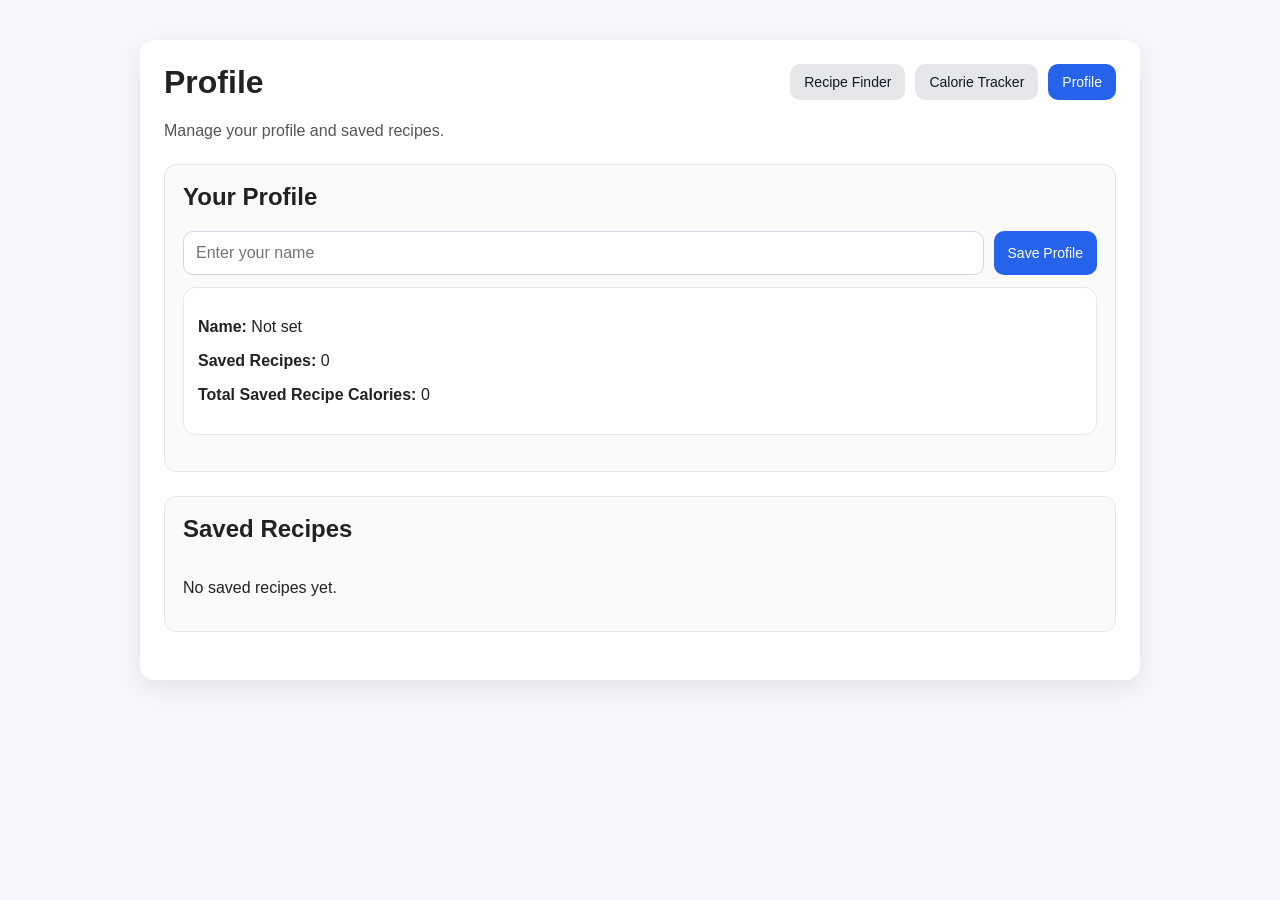
==== docs/profile.html @ 75d16dd7 "new profile page" ====
<!doctype html>
<html lang="en">
<head>
  <meta charset="utf-8">
  <title>Profile</title>
  <meta name="viewport" content="width=device-width, initial-scale=1">
  <link rel="stylesheet" href="./style.css">
</head>
<body>
  <div class="container">
    <header class="topbar">
      <div>
        <h1>Profile</h1>
        <p class="subtitle">Manage your profile and saved recipes.</p>
      </div>
      <nav class="nav-links">
        <a class="nav-link" href="./index.html">Recipe Finder</a>
        <a class="nav-link" href="./tracker.html">Calorie Tracker</a>
        <a class="nav-link active" href="./profile.html">Profile</a>
      </nav>
    </header>

    <section class="panel">
      <h2>Your Profile</h2>
      <div class="profile-box">
        <input id="profileName" type="text" placeholder="Enter your name">
        <button id="saveProfileBtn" type="button">Save Profile</button>
      </div>

      <div class="profile-card">
        <p><strong>Name:</strong> <span id="profileNameDisplay">Not set</span></p>
        <p><strong>Saved Recipes:</strong> <span id="savedRecipeCount">0</span></p>
        <p><strong>Total Saved Recipe Calories:</strong> <span id="savedRecipeCalories">0</span></p>
      </div>
    </section>

    <section class="panel">
      <h2>Saved Recipes</h2>
      <div id="savedRecipesList" class="results"></div>
    </section>
  </div>

  <script src="./script.js"></script>
</body>
</html>
---- docs/style.css ----
* {
  box-sizing: border-box;
}

body {
  margin: 0;
  font-family: Arial, sans-serif;
  background: #f5f7fb;
  color: #222;
}

.container {
  max-width: 1000px;
  margin: 40px auto;
  background: #ffffff;
  padding: 24px;
  border-radius: 14px;
  box-shadow: 0 8px 24px rgba(0, 0, 0, 0.08);
}

h1, h2, h3 {
  margin-top: 0;
}

.subtitle {
  color: #555;
  margin-bottom: 0;
}

.topbar {
  display: flex;
  justify-content: space-between;
  align-items: flex-start;
  gap: 16px;
  flex-wrap: wrap;
  margin-bottom: 24px;
}

.nav-links {
  display: flex;
  gap: 10px;
  flex-wrap: wrap;
}

.nav-link {
  text-decoration: none;
  background: #e5e7eb;
  color: #111827;
  padding: 10px 14px;
  border-radius: 10px;
  font-size: 14px;
}

.nav-link.active,
.inline-link {
  background: #2563eb;
  color: white;
}

.panel {
  margin-bottom: 24px;
  padding: 18px;
  border: 1px solid #e5e7eb;
  border-radius: 12px;
  background: #fafafa;
}

.ingredient-entry,
.goal-box,
.profile-box,
.search-actions {
  display: flex;
  gap: 10px;
  flex-wrap: wrap;
  margin-bottom: 12px;
}

.ingredient-entry input,
.goal-box input,
.profile-box input {
  flex: 1;
  min-width: 220px;
  padding: 12px;
  border: 1px solid #d0d7e2;
  border-radius: 10px;
  font-size: 16px;
}

button {
  border: none;
  border-radius: 10px;
  padding: 10px 14px;
  cursor: pointer;
  font-size: 14px;
  background: #2563eb;
  color: white;
}

.secondary-btn {
  background: #6b7280;
}

.danger-btn,
.delete-btn,
.remove-chip-btn {
  background: #ef4444;
}

.message {
  margin: 8px 0 12px;
  color: #b45309;
  min-height: 20px;
}

.chips,
.tags {
  display: flex;
  flex-wrap: wrap;
  gap: 8px;
  margin-bottom: 12px;
}

.chip,
.tag {
  display: inline-flex;
  align-items: center;
  gap: 8px;
  background: #e0ecff;
  color: #1d4ed8;
  padding: 6px 10px;
  border-radius: 999px;
  font-size: 13px;
}

.remove-chip-btn {
  border: none;
  color: white;
  border-radius: 999px;
  width: 22px;
  height: 22px;
  padding: 0;
  font-size: 12px;
  line-height: 22px;
}

.results {
  display: grid;
  gap: 16px;
}

.recipe-card {
  border: 1px solid #e5e7eb;
  border-radius: 12px;
  padding: 16px;
  background: #fff;
}

.recipe-card h3 {
  margin: 0 0 8px 0;
}

.recipe-card img {
  max-width: 220px;
  width: 100%;
  border-radius: 10px;
  display: block;
  margin: 12px 0;
}

.recipe-meta {
  font-weight: bold;
  margin-bottom: 10px;
  color: #111827;
}

.instructions {
  margin-top: 10px;
}

.log-summary {
  font-size: 18px;
  font-weight: bold;
  margin-bottom: 12px;
}

.log-list {
  list-style: none;
  padding: 0;
  margin: 0 0 12px 0;
}

.log-item,
.history-item {
  display: flex;
  justify-content: space-between;
  align-items: center;
  gap: 10px;
  padding: 10px 12px;
  border: 1px solid #e5e7eb;
  border-radius: 10px;
  margin-bottom: 10px;
  background: #fff;
}

.profile-card {
  margin-bottom: 18px;
  padding: 14px;
  border: 1px solid #e5e7eb;
  border-radius: 12px;
  background: #fff;
}

.source-link {
  display: inline-block;
  margin-top: 8px;
}

.status-above {
  color: #dc2626;
  font-weight: bold;
}

.status-below {
  color: #16a34a;
  font-weight: bold;
}

.status-equal {
  color: #2563eb;
  font-weight: bold;
}

.tracker-link-wrap {
  margin-top: 12px;
}
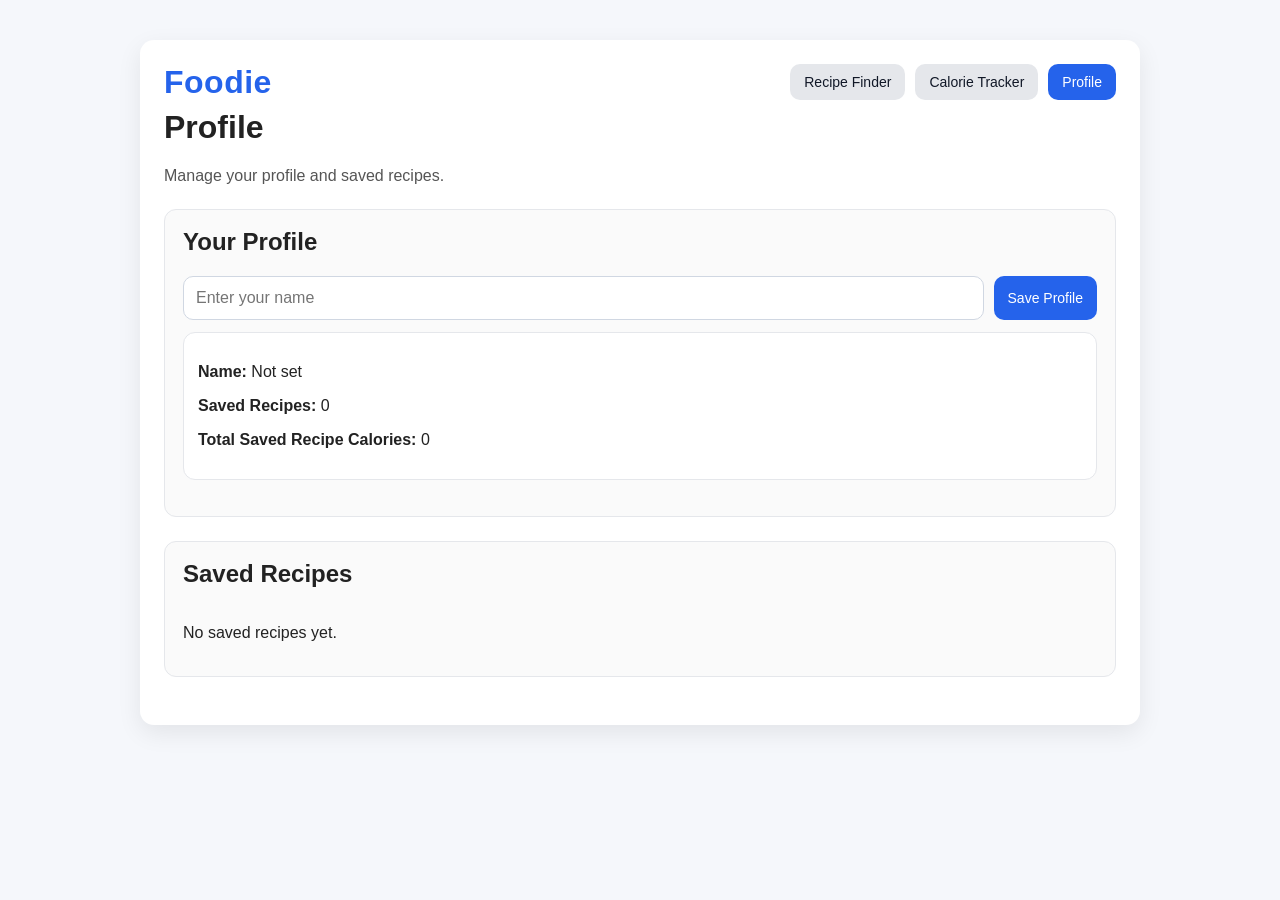
==== commit cad99679: "New header" ====
--- a/docs/profile.html
+++ b/docs/profile.html
@@ -8,17 +8,18 @@
 </head>
 <body>
   <div class="container">
-    <header class="topbar">
-      <div>
-        <h1>Profile</h1>
-        <p class="subtitle">Manage your profile and saved recipes.</p>
-      </div>
-      <nav class="nav-links">
-        <a class="nav-link" href="./index.html">Recipe Finder</a>
-        <a class="nav-link" href="./tracker.html">Calorie Tracker</a>
-        <a class="nav-link active" href="./profile.html">Profile</a>
-      </nav>
-    </header>
+ <header class="topbar">
+  <div>
+    <div class="site-brand">Foodie</div>
+    <h1>Profile</h1>
+    <p class="subtitle">Manage your profile and saved recipes.</p>
+  </div>
+  <nav class="nav-links">
+    <a class="nav-link" href="./index.html">Recipe Finder</a>
+    <a class="nav-link" href="./tracker.html">Calorie Tracker</a>
+    <a class="nav-link active" href="./profile.html">Profile</a>
+  </nav>
+</header>
 
     <section class="panel">
       <h2>Your Profile</h2>
--- a/docs/style.css
+++ b/docs/style.css
@@ -232,4 +232,11 @@
 
 .tracker-link-wrap {
   margin-top: 12px;
-}+}
+.site-brand {
+  font-size: 32px;
+  font-weight: 800;
+  color: #2563eb;
+  margin-bottom: 8px;
+  letter-spacing: 0.5px;
+}
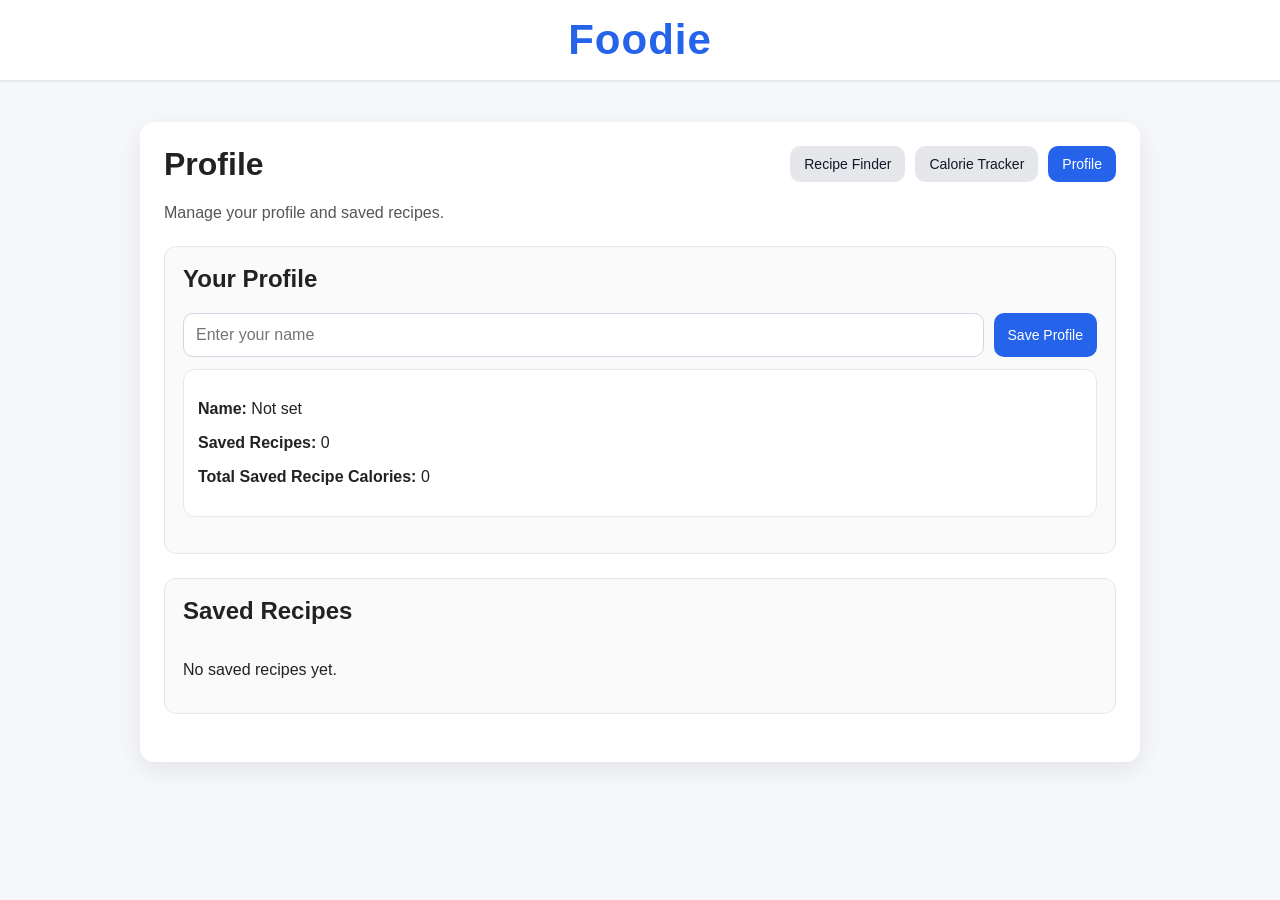
==== commit a0c2e36d: "Move Foodie to the top center" ====
--- a/docs/profile.html
+++ b/docs/profile.html
@@ -7,10 +7,10 @@
   <link rel="stylesheet" href="./style.css">
 </head>
 <body>
+    <div class="main-header">Foodie</div>
   <div class="container">
  <header class="topbar">
   <div>
-    <div class="site-brand">Foodie</div>
     <h1>Profile</h1>
     <p class="subtitle">Manage your profile and saved recipes.</p>
   </div>
--- a/docs/style.css
+++ b/docs/style.css
@@ -233,10 +233,14 @@
 .tracker-link-wrap {
   margin-top: 12px;
 }
-.site-brand {
-  font-size: 32px;
+.main-header {
+  width: 100%;
+  text-align: center;
+  font-size: 42px;
   font-weight: 800;
+  padding: 16px 0;
   color: #2563eb;
-  margin-bottom: 8px;
-  letter-spacing: 0.5px;
-}
+  background: white;
+  border-bottom: 2px solid #e5e7eb;
+  letter-spacing: 1px;
+}
